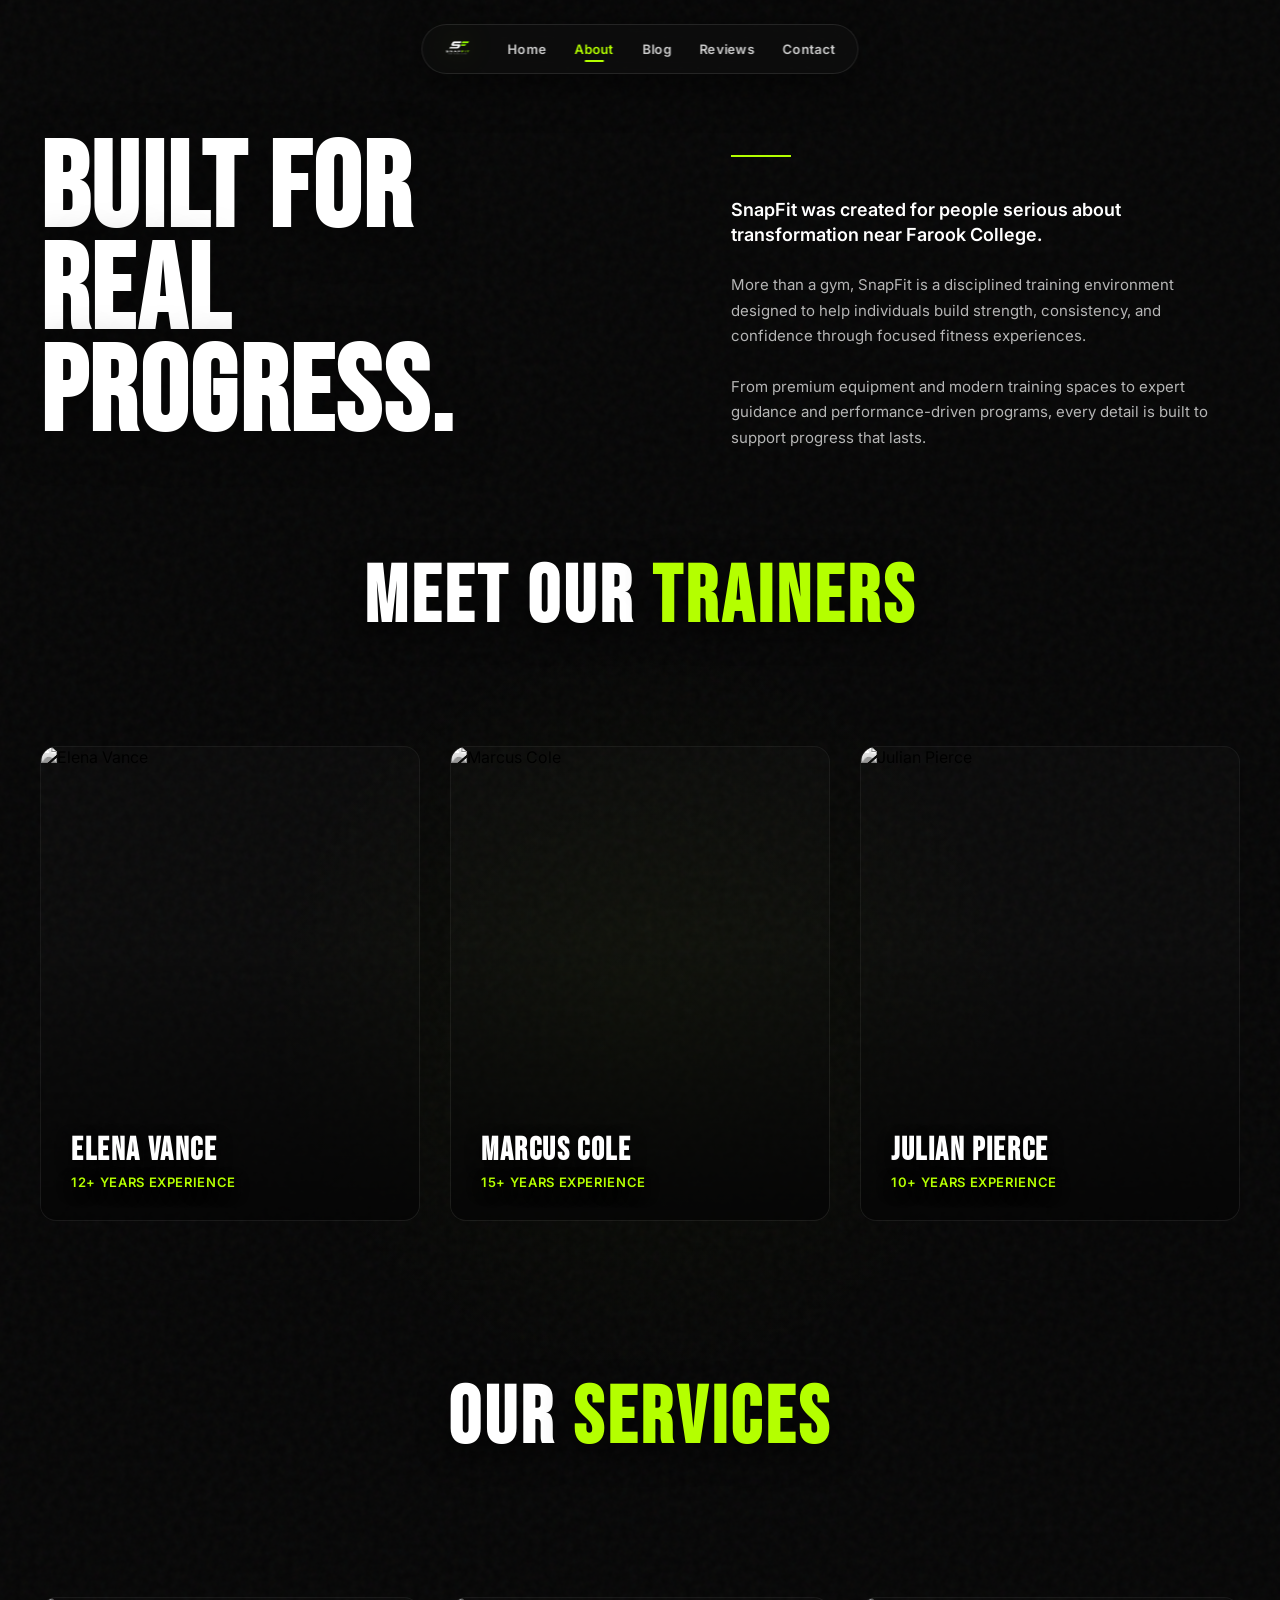
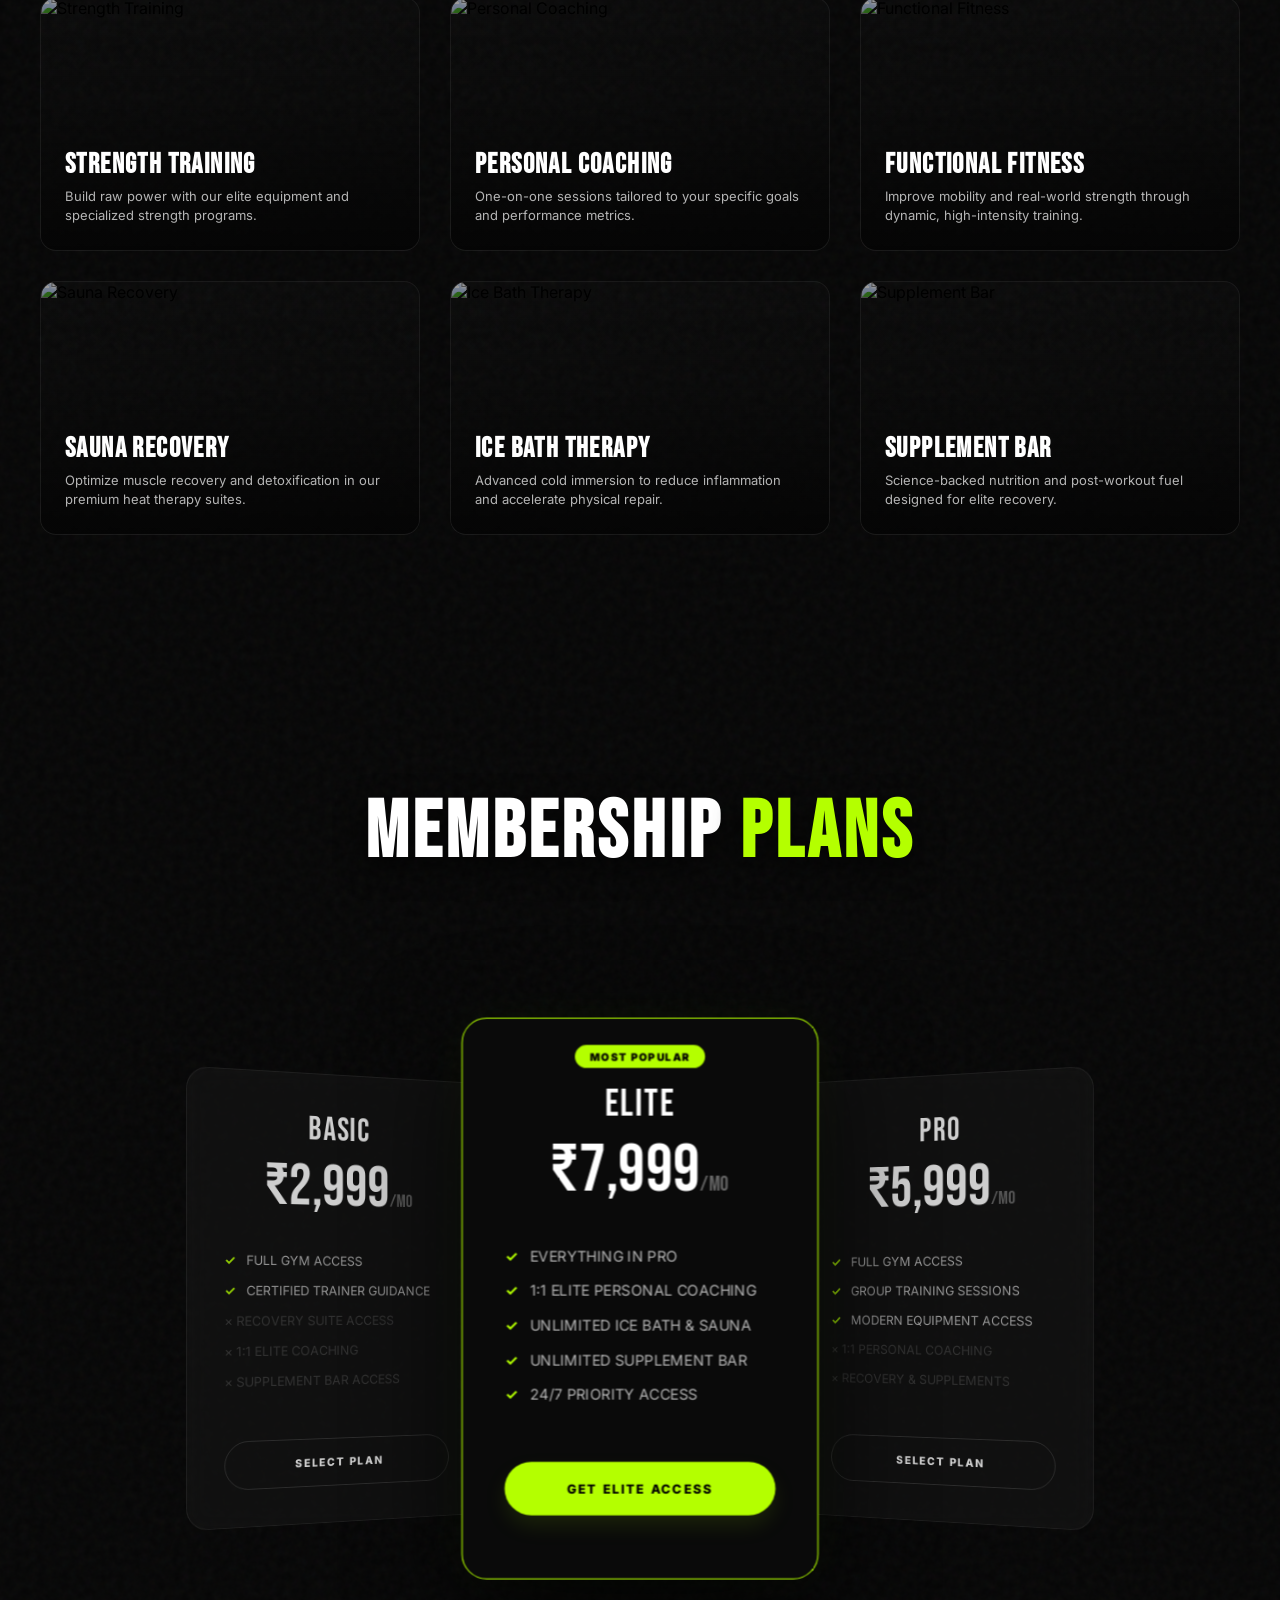
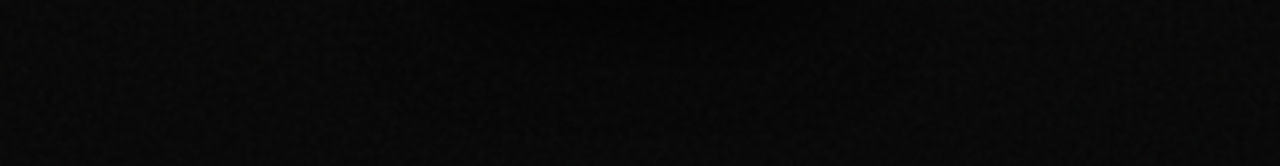
==== about.html @ abc543b1 "Initial SnapFit website" ====
<!DOCTYPE html>
<html lang="en">
<head>
    <meta charset="UTF-8">
    <meta name="viewport" content="width=device-width, initial-scale=1.0">
    <meta name="description" content="Learn why SnapFit is a focused gym near Farook College, with expert trainers, strength programs, recovery facilities, and membership plans.">
    <meta name="keywords" content="best gym near Farook College, gym near Farook College, SnapFit trainers, SnapFit membership">
    <meta name="robots" content="index, follow">
    <link rel="canonical" href="https://snaptier.xyz/about.html">
    <meta property="og:type" content="website">
    <meta property="og:title" content="About SnapFit | Gym Near Farook College">
    <meta property="og:description" content="Explore SnapFit trainers, services, recovery facilities, and memberships near Farook College.">
    <meta property="og:url" content="https://snaptier.xyz/about.html">
    <meta property="og:image" content="https://snaptier.xyz/hero.webp">
    <meta name="twitter:card" content="summary_large_image">
    <title>About SnapFit | Gym Near Farook College</title>
    <link rel="stylesheet" href="index.css?v=9">
    <link rel="preconnect" href="https://fonts.googleapis.com">
    <link rel="preconnect" href="https://fonts.gstatic.com" crossorigin>
    <link rel="preconnect" href="https://unpkg.com" crossorigin>
    <link rel="preconnect" href="https://i.pinimg.com" crossorigin>
    <link href="https://fonts.googleapis.com/css2?family=Bebas+Neue&family=Inter:wght@400;500;600&display=swap" rel="stylesheet">
    
    <!-- Image Optimizations -->
    <link rel="preload" href="snapfitlogo-300.png" as="image">
    <link rel="preload" href="https://i.pinimg.com/1200x/02/7a/ae/027aaee587eab77b2ac9fda1ed5cfe7a.jpg" as="image">
    <script type="application/ld+json">
        {
            "@context": "https://schema.org",
            "@type": "AboutPage",
            "name": "About SnapFit",
            "url": "https://snaptier.xyz/about.html",
            "description": "SnapFit is a premium gym near Farook College with trainers, strength training, recovery services, and membership plans.",
            "isPartOf": {
                "@type": "WebSite",
                "name": "SnapFit",
                "url": "https://snaptier.xyz/"
            }
        }
    </script>
</head>
<body>
    <nav class="navbar">
        <div class="nav-content">
            <div class="logo-container">
                <a href="index.html">
                    <img src="snapfitlogo-300.png" alt="SnapFit gym logo" class="logo" decoding="async" width="150" height="100">
                </a>
            </div>
            <div class="nav-links">
                <a href="index.html?v=10">Home</a>
                <a href="about.html?v=10">About</a>
                <a href="blog.html?v=10">Blog</a>
                <a href="testimonials.html?v=10">Reviews</a>
                <a href="contact.html?v=10">Contact</a>
            </div>
            <!-- Hamburger Menu Trigger -->
            <button class="hamburger" id="hamburgerBtn" aria-label="Toggle Menu" aria-expanded="false" aria-controls="mobileMenu">
                <span></span>
                <span></span>
                <span></span>
            </button>
        </div>
    </nav>
    
    <!-- Mobile Menu Overlay -->
    <div class="mobile-menu" id="mobileMenu">
        <a href="index.html?v=10">Home</a>
        <a href="about.html?v=10">About</a>
        <a href="blog.html?v=10">Blog</a>
        <a href="testimonials.html?v=10">Reviews</a>
        <a href="contact.html?v=10">Contact</a>
    </div>

    <main class="scroll-container">
        <!-- About Section Full Page -->
        <section id="premium-about" class="premium-about-section">
            <div class="noise-overlay"></div>
            
            <div class="premium-about-container">
                <div class="editorial-intro">
                    <div class="editorial-left">
                        <h1 class="premium-heading">BUILT FOR<br>REAL PROGRESS.</h1>
                    </div>
                    <div class="editorial-right">
                        <div class="editorial-line"></div>
                        <div class="editorial-content">
                            <p class="premium-description highlight">
                                SnapFit was created for people serious about transformation near Farook College.
                            </p>
                            <p class="premium-description">
                                More than a gym, SnapFit is a disciplined training environment designed to help individuals build strength, consistency, and confidence through focused fitness experiences.
                            </p>
                            <p class="premium-description">
                                From premium equipment and modern training spaces to expert guidance and performance-driven programs, every detail is built to support progress that lasts.
                            </p>
                        </div>
                    </div>
                </div>

                <div class="trainers-header">
                    <h2 class="trainers-heading">MEET OUR <span class="accent">TRAINERS</span></h2>
                </div>

                <div class="trainers-grid">
                    <div class="trainer-card">
                        <div class="trainer-img-wrapper">
                            <img src="https://i.pinimg.com/1200x/02/7a/ae/027aaee587eab77b2ac9fda1ed5cfe7a.jpg" alt="Elena Vance" class="trainer-img" fetchpriority="high" decoding="async" width="800" height="1000">
                            <div class="trainer-overlay"></div>
                        </div>
                        <div class="trainer-info">
                            <h3 class="trainer-name">ELENA VANCE</h3>
                            <p class="trainer-exp">12+ YEARS EXPERIENCE</p>
                        </div>
                    </div>
                    <div class="trainer-card">
                        <div class="trainer-img-wrapper">
                            <img src="https://i.pinimg.com/1200x/88/d1/1a/88d11a3428462b2e143d8c4a28af7a60.jpg" alt="Marcus Cole" class="trainer-img" loading="lazy" decoding="async" width="800" height="1000">
                            <div class="trainer-overlay"></div>
                        </div>
                        <div class="trainer-info">
                            <h3 class="trainer-name">MARCUS COLE</h3>
                            <p class="trainer-exp">15+ YEARS EXPERIENCE</p>
                        </div>
                    </div>
                    <div class="trainer-card">
                        <div class="trainer-img-wrapper">
                            <img src="https://i.pinimg.com/1200x/85/22/b3/8522b339f4f97982a48626cf0e03ef43.jpg" alt="Julian Pierce" class="trainer-img" loading="lazy" decoding="async" width="800" height="1000">
                            <div class="trainer-overlay"></div>
                        </div>
                        <div class="trainer-info">
                            <h3 class="trainer-name">JULIAN PIERCE</h3>
                            <p class="trainer-exp">10+ YEARS EXPERIENCE</p>
                        </div>
                    </div>
                </div>

                <!-- Elite Services Section -->
                <div class="trainers-header section-spaced">
                    <h2 class="trainers-heading">OUR <span class="accent">SERVICES</span></h2>
                </div>

                <div class="services-grid">
                    <div class="service-card">
                        <div class="service-img-wrapper">
                            <img src="https://i.pinimg.com/1200x/e6/41/52/e64152d5596bac238377ea35fee93ec8.jpg" alt="Strength Training" class="service-img" loading="lazy" decoding="async" width="1200" height="800">
                            <div class="service-overlay"></div>
                        </div>
                        <div class="service-info">
                            <h3 class="service-title">STRENGTH TRAINING</h3>
                            <p class="service-desc">Build raw power with our elite equipment and specialized strength programs.</p>
                        </div>
                    </div>
                    <div class="service-card">
                        <div class="service-img-wrapper">
                            <img src="https://i.pinimg.com/736x/f6/7a/9a/f67a9a71bb2e94554935b539a27bfc49.jpg" alt="Personal Coaching" class="service-img" loading="lazy" decoding="async" width="700" height="460">
                            <div class="service-overlay"></div>
                        </div>
                        <div class="service-info">
                            <h3 class="service-title">PERSONAL COACHING</h3>
                            <p class="service-desc">One-on-one sessions tailored to your specific goals and performance metrics.</p>
                        </div>
                    </div>
                    <div class="service-card">
                        <div class="service-img-wrapper">
                            <img src="https://i.pinimg.com/736x/8e/3c/61/8e3c61fe5d834ca77ada64cd8228aa9c.jpg" alt="Functional Fitness" class="service-img" loading="lazy" decoding="async" width="700" height="460">
                            <div class="service-overlay"></div>
                        </div>
                        <div class="service-info">
                            <h3 class="service-title">FUNCTIONAL FITNESS</h3>
                            <p class="service-desc">Improve mobility and real-world strength through dynamic, high-intensity training.</p>
                        </div>
                    </div>
                    <div class="service-card">
                        <div class="service-img-wrapper">
                            <img src="https://i.pinimg.com/1200x/ea/7c/35/ea7c359a5dee42da367e70b35e0179e1.jpg" alt="Sauna Recovery" class="service-img" loading="lazy" decoding="async" width="1200" height="800">
                            <div class="service-overlay"></div>
                        </div>
                        <div class="service-info">
                            <h3 class="service-title">SAUNA RECOVERY</h3>
                            <p class="service-desc">Optimize muscle recovery and detoxification in our premium heat therapy suites.</p>
                        </div>
                    </div>
                    <div class="service-card">
                        <div class="service-img-wrapper">
                            <img src="https://i.pinimg.com/736x/d1/cc/3a/d1cc3a9418a1d189ca177b506261bbc9.jpg" alt="Ice Bath Therapy" class="service-img" loading="lazy" decoding="async" width="700" height="460">
                            <div class="service-overlay"></div>
                        </div>
                        <div class="service-info">
                            <h3 class="service-title">ICE BATH THERAPY</h3>
                            <p class="service-desc">Advanced cold immersion to reduce inflammation and accelerate physical repair.</p>
                        </div>
                    </div>
                    <div class="service-card">
                        <div class="service-img-wrapper">
                            <img src="https://i.pinimg.com/736x/27/1d/d9/271dd94372d6d9481bd7e162332920aa.jpg" alt="Supplement Bar" class="service-img" loading="lazy" decoding="async" width="700" height="460">
                            <div class="service-overlay"></div>
                        </div>
                        <div class="service-info">
                            <h3 class="service-title">SUPPLEMENT BAR</h3>
                            <p class="service-desc">Science-backed nutrition and post-workout fuel designed for elite recovery.</p>
                        </div>
                    </div>
                </div>

                <!-- Membership Pricing Section -->
                <div class="trainers-header section-spaced">
                    <h2 class="trainers-heading">MEMBERSHIP <span class="accent">PLANS</span></h2>
                </div>

                <div class="pricing-container">
                    <!-- Basic Plan -->
                    <div class="pricing-card basic">
                        <div class="plan-name">BASIC</div>
                        <div class="plan-price">₹2,999<span>/mo</span></div>
                        <ul class="plan-features">
                            <li><span class="check">✓</span> FULL GYM ACCESS</li>
                            <li><span class="check">✓</span> CERTIFIED TRAINER GUIDANCE</li>
                            <li class="disabled">× RECOVERY SUITE ACCESS</li>
                            <li class="disabled">× 1:1 ELITE COACHING</li>
                            <li class="disabled">× SUPPLEMENT BAR ACCESS</li>
                        </ul>
                        <a href="contact.html" class="plan-button">SELECT PLAN</a>
                    </div>

                    <!-- Elite Plan (Featured) -->
                    <div class="pricing-card elite featured">
                        <div class="plan-tag">MOST POPULAR</div>
                        <div class="plan-name">ELITE</div>
                        <div class="plan-price">₹7,999<span>/mo</span></div>
                        <ul class="plan-features">
                            <li><span class="check">✓</span> EVERYTHING IN PRO</li>
                            <li><span class="check">✓</span> 1:1 ELITE PERSONAL COACHING</li>
                            <li><span class="check">✓</span> UNLIMITED ICE BATH & SAUNA</li>
                            <li><span class="check">✓</span> UNLIMITED SUPPLEMENT BAR</li>
                            <li><span class="check">✓</span> 24/7 PRIORITY ACCESS</li>
                        </ul>
                        <a href="contact.html" class="plan-button accent-btn">GET ELITE ACCESS</a>
                    </div>

                    <!-- Pro Plan -->
                    <div class="pricing-card pro">
                        <div class="plan-name">PRO</div>
                        <div class="plan-price">₹5,999<span>/mo</span></div>
                        <ul class="plan-features">
                            <li><span class="check">✓</span> FULL GYM ACCESS</li>
                            <li><span class="check">✓</span> GROUP TRAINING SESSIONS</li>
                            <li><span class="check">✓</span> MODERN EQUIPMENT ACCESS</li>
                            <li class="disabled">× 1:1 PERSONAL COACHING</li>
                            <li class="disabled">× RECOVERY & SUPPLEMENTS</li>
                        </ul>
                        <a href="contact.html" class="plan-button">SELECT PLAN</a>
                    </div>
                </div>
            </div>
        </section>
    </main>

    <script src="https://unpkg.com/@studio-freight/lenis@1.0.33/dist/lenis.min.js" defer></script>
    <script src="site.js?v=10" defer></script>
</body>
</html>
---- index.css ----
* {
    margin: 0;
    padding: 0;
    box-sizing: border-box;
}

:root {
    --accent-color: #B4FF00; /* Lime green from logo */
    --nav-bg: rgba(15, 15, 15, 0.7);
    --glass-border: rgba(255, 255, 255, 0.1);
}

body, html {
    width: 100%;
    height: 100%;
    font-family: 'Inter', sans-serif;
    background-color: #000;
}

/* Smooth Container */
.scroll-container {
    width: 100%;
}

.section {
    height: 100vh;
    width: 100%;
    position: relative;
    overflow: hidden;
    display: flex;
    justify-content: center;
    align-items: center;
}

/* Custom Scrollbar (Globally on HTML) */
html::-webkit-scrollbar {
    width: 6px;
}

html::-webkit-scrollbar-track {
    background: rgba(0, 0, 0, 0.5);
}

html::-webkit-scrollbar-thumb {
    background: var(--accent-color);
    border-radius: 100px;
}

html::-webkit-scrollbar-thumb:hover {
    background: #fff;
}

/* Navbar - Dynamic Island */
.navbar {
    position: fixed;
    top: 24px;
    left: 50%;
    transform: translateX(-50%);
    z-index: 1000;
    width: auto;
    max-width: calc(100vw - 24px);
}

.nav-content {
    background: var(--nav-bg);
    backdrop-filter: blur(20px) saturate(180%);
    -webkit-backdrop-filter: blur(20px) saturate(180%);
    border: 1px solid var(--glass-border);
    border-radius: 100px;
    padding: 5px 10px 5px 8px;
    display: flex;
    align-items: center;
    box-shadow: 0 10px 40px rgba(0, 0, 0, 0.5);
    min-height: 48px;
    width: auto;
    max-width: calc(100vw - 24px);
    justify-content: center;
    gap: 8px;
    overflow: visible;
}

/* Hamburger Styles */
.hamburger {
    display: none;
    flex-direction: column;
    justify-content: center;
    gap: 4px;
    background: none;
    border: none;
    cursor: pointer;
    width: 40px;
    height: 40px;
    padding: 10px;
    z-index: 1002;
    margin-right: 4px;
}

.hamburger span {
    display: block;
    width: 20px;
    height: 2px;
    background: #fff;
    border-radius: 2px;
    transition: all 0.3s cubic-bezier(0.4, 0, 0.2, 1);
}

.hamburger.active span:nth-child(1) { transform: translateY(6px) rotate(45deg); }
.hamburger.active span:nth-child(2) { opacity: 0; }
.hamburger.active span:nth-child(3) { transform: translateY(-6px) rotate(-45deg); }

/* Mobile Menu Overlay */
.mobile-menu {
    position: fixed;
    top: 0;
    right: -100%;
    width: 100%;
    height: 100vh;
    background: rgba(0, 0, 0, 0.98);
    backdrop-filter: blur(30px);
    -webkit-backdrop-filter: blur(30px);
    display: flex;
    flex-direction: column;
    align-items: center;
    justify-content: center;
    gap: 30px;
    transition: all 0.6s cubic-bezier(0.77, 0, 0.175, 1);
    z-index: 1001;
}

.mobile-menu.active {
    right: 0;
}

.mobile-menu a {
    font-family: 'Bebas Neue', sans-serif;
    font-size: 42px;
    color: #fff;
    text-decoration: none;
    letter-spacing: 0.1em;
    opacity: 0;
    transform: translateY(20px);
    transition: all 0.4s ease;
}

.mobile-menu.active a {
    opacity: 1;
    transform: translateY(0);
}

.mobile-menu a:nth-child(1) { transition-delay: 0.1s; }
.mobile-menu a:nth-child(2) { transition-delay: 0.2s; }
.mobile-menu a:nth-child(3) { transition-delay: 0.3s; }
.mobile-menu a:nth-child(4) { transition-delay: 0.4s; }
.mobile-menu a:nth-child(5) { transition-delay: 0.5s; }

.mobile-menu a.active {
    color: var(--accent-color);
}

.logo-container {
    flex: 0 0 auto;
    display: flex;
    align-items: center;
    height: 38px;
}

.logo {
    height: 38px;
    width: auto;
    display: block;
    position: static;
    transform: none;
    filter: drop-shadow(0 0 15px rgba(180, 255, 0, 0.3));
}

.nav-links {
    display: flex;
    align-items: center;
    justify-content: center;
    gap: 4px;
    flex: 0 0 auto;
    overflow: visible;
}

.nav-links a {
    color: #fff;
    text-decoration: none;
    font-size: 13px;
    font-weight: 600;
    letter-spacing: 0.3px;
    padding: 9px 12px;
    border-radius: 50px;
    transition: all 0.3s cubic-bezier(0.4, 0, 0.2, 1);
    opacity: 0.8;
    position: relative;
    white-space: nowrap;
    display: inline-flex;
    align-items: center;
    min-width: max-content;
}

.nav-links a::after {
    content: '';
    position: absolute;
    bottom: 4px;
    left: 16px;
    right: 16px;
    height: 2px;
    background: var(--accent-color);
    transition: transform 0.3s cubic-bezier(0.4, 0, 0.2, 1);
    transform: scaleX(0);
    transform-origin: center;
    border-radius: 2px;
}

.nav-links a:hover,
.nav-links a.active {
    opacity: 1;
    color: var(--accent-color);
}

.nav-links a.active::after {
    transform: scaleX(0.6);
}

.nav-links a:hover {
    transform: translateY(-1px);
}

/* Center Titles */
.center-content {
    position: relative;
    z-index: 10;
    text-align: center;
    pointer-events: none;
    width: 100%;
}

.center-title {
    font-family: 'Bebas Neue', sans-serif;
    font-size: clamp(80px, 12vw, 220px);
    color: #fff;
    letter-spacing: 0.1em;
    line-height: 0.8;
    margin: 0;
    text-shadow: 0 0 40px rgba(0, 0, 0, 0.5), 
                 0 0 80px rgba(180, 255, 0, 0.2);
    opacity: 0.95;
}

.center-subtitle {
    font-family: 'Inter', sans-serif;
    font-weight: 500;
    font-size: clamp(14px, 1.2vw, 20px);
    color: #fff;
    letter-spacing: 0.1em;
    margin-top: 10px;
    opacity: 0.7;
    text-shadow: 0 2px 10px rgba(0, 0, 0, 0.5);
}



/* Background Images and Overlays */
.image-wrapper {
    position: absolute;
    top: 0;
    left: 0;
    width: 100%;
    height: 100%;
    z-index: 1;
}

.bg-img {
    width: 100%;
    height: 100%;
    object-fit: cover;
    display: block;
}

.overlay {
    position: absolute;
    top: 0;
    left: 0;
    width: 100%;
    height: 100%;
    background: rgba(0,0,0,0.45);
}

.overlay.darker {
    background: rgba(0,0,0,0.6);
}

/* About Section Layout */
.about-container {
    max-width: 1300px;
    width: 95%;
    display: flex;
    align-items: center;
    gap: 120px;
    z-index: 10;
    position: relative;
}

.about-left {
    flex: 1;
    display: flex;
    justify-content: flex-start;
}

.img-reveal {
    position: relative;
    border-radius: 24px;
    overflow: hidden;
    box-shadow: 0 40px 120px rgba(0, 0, 0, 0.9);
    border: 1px solid rgba(255, 255, 255, 0.15);
    padding: 6px;
    background: rgba(255, 255, 255, 0.03);
    backdrop-filter: blur(10px);
    -webkit-backdrop-filter: blur(10px);
    transform: translateX(-40px);
}

.about-img {
    width: 100%;
    max-width: 400px;
    height: auto;
    display: block;
    border-radius: 12px;
    transition: transform 0.8s cubic-bezier(0.2, 0, 0.2, 1);
}

.img-reveal:hover .about-img {
    transform: scale(1.05);
}

.about-right {
    flex: 1.2;
}

.about-title {
    font-family: 'Bebas Neue', sans-serif;
    font-size: clamp(48px, 6vw, 90px);
    color: #fff;
    line-height: 1;
    margin-bottom: 24px;
    letter-spacing: 0.02em;
}

.about-title .accent {
    color: var(--accent-color);
}

.about-description {
    font-size: clamp(16px, 1.2vw, 18px);
    line-height: 1.6;
    color: rgba(255, 255, 255, 0.7);
    margin-bottom: 40px;
    max-width: 500px;
}

/* CTA Button - Refined Pill */
.cta-wrapper {
    margin-top: 20px;
}

.cta-button {
    display: inline-flex;
    align-items: center;
    gap: 12px;
    background: linear-gradient(135deg, var(--accent-color) 0%, #9FD900 100%);
    color: #000;
    text-decoration: none;
    padding: 16px 34px;
    border-radius: 50px; /* Back to pill shape */
    font-weight: 700;
    font-size: 13px;
    letter-spacing: 0.15em;
    text-transform: uppercase;
    border: none;
    transition: all 0.4s cubic-bezier(0.2, 0, 0.2, 1);
    box-shadow: 0 10px 30px rgba(180, 255, 0, 0.15);
}

.cta-button:hover {
    background: #fff;
    color: #000;
    transform: translateY(-3px) scale(1.02);
    box-shadow: 0 20px 50px rgba(255, 255, 255, 0.2);
}

.btn-arrow {
    font-size: 18px;
    transition: transform 0.4s ease;
}

.cta-button:hover .btn-arrow {
    transform: translateX(5px);
}

/* Section Transitions */
#home::after {
    content: '';
    position: absolute;
    bottom: 0;
    left: 0;
    width: 100%;
    height: 20vh;
    background: linear-gradient(to top, #000, transparent);
    z-index: 5;
    pointer-events: none;
}

#about::before {
    content: '';
    position: absolute;
    top: 0;
    left: 0;
    width: 100%;
    height: 20vh;
    background: linear-gradient(to bottom, #000, transparent);
    z-index: 5;
    pointer-events: none;
}

/* Glassmorphism Divider Effect */
.section-divider {
    position: absolute;
    bottom: -1px;
    left: 0;
    width: 100%;
    height: 10px;
    background: rgba(180, 255, 0, 0.02);
    backdrop-filter: blur(10px);
    -webkit-backdrop-filter: blur(10px);
    z-index: 6;
    border-top: 1px solid rgba(255, 255, 255, 0.05);
    pointer-events: none;
}

/* Premium About Page Styles */
.premium-about-section {
    position: relative;
    width: 100%;
    min-height: 100vh;
    background-color: #050505;
    display: flex;
    justify-content: center;
    align-items: center;
    padding: 140px 20px 80px 20px;
    overflow: hidden;
}

.noise-overlay {
    position: absolute;
    top: 0; left: 0; width: 100%; height: 100%;
    background-image: url("data:image/svg+xml,%3Csvg viewBox='0 0 200 200' xmlns='http://www.w3.org/2000/svg'%3E%3Cfilter id='noiseFilter'%3E%3CfeTurbulence type='fractalNoise' baseFrequency='0.8' numOctaves='3' stitchTiles='stitch'/%3E%3C/filter%3E%3Crect width='100%25' height='100%25' filter='url(%23noiseFilter)' opacity='0.04'/%3E%3C/svg%3E");
    pointer-events: none;
    z-index: 1;
}

.premium-about-section::before {
    content: '';
    position: absolute;
    top: 30%;
    left: 50%;
    transform: translate(-50%, -50%);
    width: 60vw;
    height: 60vw;
    background: radial-gradient(circle, rgba(180, 255, 0, 0.03) 0%, rgba(5, 5, 5, 0) 70%);
    z-index: 2;
    pointer-events: none;
}

.premium-about-container {
    position: relative;
    z-index: 10;
    max-width: 1200px;
    width: 100%;
    display: flex;
    flex-direction: column;
    gap: 50px;
}

.editorial-intro {
    display: grid;
    grid-template-columns: 1.2fr 1fr;
    gap: 80px;
    align-items: start;
    width: 100%;
    margin-bottom: 20px;
    animation: fadeUpReveal 1.2s cubic-bezier(0.2, 0, 0.2, 1) forwards;
}

.editorial-left {
    text-align: left;
}

.editorial-right {
    position: relative;
    padding-top: 15px;
}

.editorial-line {
    width: 60px;
    height: 2px;
    background: var(--accent-color);
    margin-bottom: 40px;
}

.editorial-content {
    display: flex;
    flex-direction: column;
    gap: 25px;
}

@keyframes fadeUpReveal {
    0% {
        opacity: 0;
        transform: translateY(40px);
        filter: blur(10px);
    }
    100% {
        opacity: 1;
        transform: translateY(0);
        filter: blur(0);
    }
}

.premium-heading {
    font-family: 'Bebas Neue', sans-serif;
    font-size: clamp(60px, 10vw, 120px);
    color: #fff;
    line-height: 0.85;
    letter-spacing: 0.02em;
    margin: 0;
    text-align: left;
    text-shadow: 0 10px 40px rgba(0, 0, 0, 0.5);
}

.premium-description {
    font-family: 'Inter', sans-serif;
    color: #B5B5B5;
    font-size: clamp(15px, 1.1vw, 18px);
    line-height: 1.7;
    margin: 0;
    font-weight: 400;
}

.premium-description.highlight {
    color: #fff;
    font-size: clamp(18px, 1.4vw, 22px);
    font-weight: 600;
    line-height: 1.4;
}

.trainers-header {
    width: 100%;
    display: flex;
    justify-content: center;
    margin-top: 30px;
    animation: fadeUpReveal 1.2s cubic-bezier(0.2, 0, 0.2, 1) 0.4s forwards;
    opacity: 0;
}

.section-spaced {
    margin-top: 100px;
}

.trainers-heading {
    font-family: 'Bebas Neue', sans-serif;
    font-size: clamp(40px, 6vw, 80px);
    color: #fff;
    letter-spacing: 0.05em;
    margin: 0;
    text-shadow: 0 10px 30px rgba(0, 0, 0, 0.8);
    position: relative;
}

.trainers-heading .accent {
    color: var(--accent-color);
}

.services-grid {
    display: grid;
    grid-template-columns: repeat(3, 1fr);
    gap: 30px;
    width: 100%;
    margin-top: 40px;
    margin-bottom: 100px;
}

.service-card {
    position: relative;
    border-radius: 16px;
    overflow: hidden;
    background: rgba(255, 255, 255, 0.02);
    border: 1px solid rgba(255, 255, 255, 0.05);
    transition: all 0.5s cubic-bezier(0.2, 0, 0.2, 1);
}

.service-card:hover {
    transform: translateY(-5px);
    border-color: rgba(180, 255, 0, 0.08);
    box-shadow: 0 20px 40px rgba(0,0,0,0.4), 0 0 20px rgba(180, 255, 0, 0.02);
}

.service-img-wrapper {
    position: relative;
    width: 100%;
    aspect-ratio: 3 / 2;
    overflow: hidden;
}

.service-img {
    width: 100%;
    height: 100%;
    object-fit: cover;
    filter: brightness(0.6) contrast(1.1);
    transition: transform 0.8s cubic-bezier(0.2, 0, 0.2, 1), filter 0.8s ease;
}

.service-card:hover .service-img {
    transform: scale(1.1);
    filter: brightness(0.8) contrast(1.1);
}

.service-overlay {
    position: absolute;
    bottom: 0;
    left: 0;
    width: 100%;
    height: 100%;
    background: linear-gradient(to top, rgba(5,5,5,0.95) 0%, rgba(5,5,5,0.2) 60%, transparent 100%);
    z-index: 2;
}

.service-info {
    position: absolute;
    bottom: 0;
    left: 0;
    width: 100%;
    padding: 24px;
    z-index: 3;
}

.service-title {
    font-family: 'Bebas Neue', sans-serif;
    font-size: 28px;
    color: #fff;
    letter-spacing: 0.05em;
    margin-bottom: 8px;
    line-height: 1;
}

.service-desc {
    font-family: 'Inter', sans-serif;
    font-size: 13px;
    color: #B5B5B5;
    line-height: 1.5;
    margin: 0;
}

.pricing-container {
    display: flex;
    justify-content: center;
    align-items: center;
    gap: 0;
    padding: 60px 0 120px;
    width: 100%;
}

.pricing-card {
    background: rgba(255, 255, 255, 0.03);
    border: 1px solid rgba(255, 255, 255, 0.08);
    border-radius: 24px;
    padding: 40px;
    width: 340px;
    display: flex;
    flex-direction: column;
    align-items: center;
    position: relative;
    transition: all 0.6s cubic-bezier(0.2, 0, 0.2, 1);
    z-index: 1;
    backdrop-filter: blur(10px);
}

.pricing-card.basic {
    transform: perspective(1000px) rotateY(15deg) scale(0.9);
    margin-right: -40px;
    opacity: 0.8;
}

.pricing-card.pro {
    transform: perspective(1000px) rotateY(-15deg) scale(0.9);
    margin-left: -40px;
    opacity: 0.8;
}

.pricing-card.featured {
    background: #0A0A0A;
    border-color: var(--accent-color);
    transform: scale(1.05);
    z-index: 10;
    box-shadow: 0 30px 100px rgba(0, 0, 0, 0.8), 
                0 0 50px rgba(180, 255, 0, 0.05);
    padding: 60px 40px;
    opacity: 1;
}

.plan-tag {
    position: absolute;
    top: 25px;
    background: var(--accent-color);
    color: #000;
    font-size: 10px;
    font-weight: 900;
    padding: 5px 14px;
    border-radius: 100px;
    letter-spacing: 0.1em;
    text-transform: uppercase;
}

.plan-name {
    font-family: 'Bebas Neue', sans-serif;
    font-size: 36px;
    color: #fff;
    letter-spacing: 0.05em;
    margin-bottom: 10px;
}

.plan-price {
    font-family: 'Bebas Neue', sans-serif;
    font-size: 64px;
    color: #fff;
    margin-bottom: 40px;
    line-height: 1;
}

.plan-price span {
    font-size: 20px;
    color: #666;
    letter-spacing: 0;
}

.plan-features {
    list-style: none;
    padding: 0;
    margin: 0 0 40px 0;
    width: 100%;
}

.plan-features li {
    font-family: 'Inter', sans-serif;
    font-size: 14px;
    color: #B5B5B5;
    margin-bottom: 16px;
    display: flex;
    align-items: center;
    gap: 12px;
}

.plan-features li .check {
    color: var(--accent-color);
    font-weight: bold;
}

.plan-features li.disabled {
    opacity: 0.25;
}

.plan-button {
    width: 100%;
    padding: 18px;
    border-radius: 100px;
    border: 1px solid rgba(255, 255, 255, 0.15);
    color: #fff;
    text-decoration: none;
    font-size: 12px;
    font-weight: 800;
    letter-spacing: 0.15em;
    text-align: center;
    transition: all 0.3s ease;
    text-transform: uppercase;
}

.plan-button.accent-btn {
    background: var(--accent-color);
    color: #000;
    border: none;
    box-shadow: 0 10px 20px rgba(180, 255, 0, 0.1);
}

.plan-button:hover {
    background: #fff;
    color: #000;
    transform: translateY(-2px);
}

.trainers-header {
    text-align: center;
    margin-bottom: 40px;
    width: 100%;
}

.trainers-heading {
    font-family: 'Bebas Neue', sans-serif;
    font-size: clamp(40px, 8vw, 80px);
    color: #fff;
    letter-spacing: 0.05em;
    margin: 0;
}

.trust-badge {
    display: flex;
    flex-direction: column;
    align-items: center;
    justify-content: center;
    gap: 8px;
    margin-top: -10px;
    opacity: 0.9;
}

.stars {
    color: #FFD700;
    font-size: 18px;
    display: flex;
    gap: 2px;
    text-shadow: 0 0 10px rgba(255, 215, 0, 0.3);
}

.trust-text {
    font-family: 'Inter', sans-serif;
    font-size: 12px;
    font-weight: 700;
    letter-spacing: 0.1em;
    color: #fff;
    opacity: 0.8;
}

.trainers-grid {
    display: grid;
    grid-template-columns: repeat(3, 1fr);
    gap: 30px;
    width: 100%;
    margin-top: 10px;
}

.trainer-card {
    position: relative;
    border-radius: 16px;
    overflow: hidden;
    background: rgba(255, 255, 255, 0.02);
    border: 1px solid rgba(255, 255, 255, 0.05);
    transition: transform 0.5s cubic-bezier(0.2, 0, 0.2, 1);
    animation: fadeUpReveal 1.2s cubic-bezier(0.2, 0, 0.2, 1) forwards;
    opacity: 0;
}

.trainer-card:nth-child(1) { animation-delay: 0.2s; }
.trainer-card:nth-child(2) { animation-delay: 0.4s; }
.trainer-card:nth-child(3) { animation-delay: 0.6s; }

.trainer-card:hover {
    transform: translateY(-5px);
    border-color: rgba(255, 255, 255, 0.1);
}

.trainer-img-wrapper {
    position: relative;
    width: 100%;
    aspect-ratio: 4 / 5;
    overflow: hidden;
}

.trainer-img {
    width: 100%;
    height: 100%;
    object-fit: cover;
    transition: transform 0.8s cubic-bezier(0.2, 0, 0.2, 1), filter 0.8s ease;
    filter: grayscale(100%) contrast(1.1);
}

.trainer-card:hover .trainer-img {
    transform: scale(1.05);
    filter: grayscale(30%) contrast(1.1);
}

.trainer-overlay {
    position: absolute;
    bottom: 0;
    left: 0;
    width: 100%;
    height: 60%;
    background: linear-gradient(to top, rgba(5,5,5,0.9) 0%, transparent 100%);
    z-index: 2;
}

.trainer-info {
    position: absolute;
    bottom: 0;
    left: 0;
    width: 100%;
    padding: 30px;
    z-index: 3;
    display: flex;
    flex-direction: column;
    gap: 4px;
}

.trainer-name {
    font-family: 'Bebas Neue', sans-serif;
    font-size: 32px;
    color: #fff;
    letter-spacing: 0.05em;
    margin: 0;
    text-shadow: 0 5px 15px rgba(0,0,0,0.8);
}

.trainer-exp {
    font-family: 'Inter', sans-serif;
    font-size: 13px;
    color: var(--accent-color);
    font-weight: 600;
    letter-spacing: 0.05em;
    margin: 0;
    text-shadow: 0 5px 15px rgba(0,0,0,0.8);
}

.carousel-outer-wrapper {
    position: relative;
    width: 100vw;
    left: 50%;
    transform: translateX(-50%);
    margin-top: 40px;
    display: flex;
    align-items: center;
    justify-content: center;
    overflow: visible;
}

.reviews-carousel {
    overflow: hidden;
    width: 100%;
    cursor: grab;
    mask-image: linear-gradient(to right, transparent, black 15%, black 85%, transparent);
    -webkit-mask-image: linear-gradient(to right, transparent, black 15%, black 85%, transparent);
}

.reviews-track {
    display: flex;
    gap: 30px;
    padding: 40px 0;
    width: max-content;
    will-change: transform;
}

.review-card {
    background: rgba(255, 255, 255, 0.03);
    border: 1px solid rgba(255, 255, 255, 0.08);
    border-radius: 24px;
    padding: 40px;
    width: 350px;
    flex-shrink: 0;
    transition: all 0.5s cubic-bezier(0.2, 0, 0.2, 1);
    backdrop-filter: blur(12px);
    display: flex;
    flex-direction: column;
    justify-content: space-between;
}

.review-card:hover {
    background: rgba(255, 255, 255, 0.07);
    border-color: var(--accent-color);
    transform: translateY(-10px) scale(1.02);
    box-shadow: 0 20px 40px rgba(0, 0, 0, 0.4);
}

.review-stars {
    color: var(--accent-color);
    font-size: 14px;
    margin-bottom: 20px;
    letter-spacing: 2px;
}

.review-text {
    font-family: 'Inter', sans-serif;
    font-size: 15px;
    color: #fff;
    line-height: 1.7;
    margin-bottom: 30px;
    font-style: italic;
    opacity: 0.85;
}

.review-author {
    font-family: 'Bebas Neue', sans-serif;
    font-size: 20px;
    color: var(--accent-color);
    letter-spacing: 0.05em;
    margin-top: auto;
}

.carousel-btn {
    background: rgba(255, 255, 255, 0.05);
    border: 1px solid rgba(255, 255, 255, 0.1);
    color: #fff;
    width: 60px;
    height: 60px;
    border-radius: 50%;
    display: flex;
    align-items: center;
    justify-content: center;
    cursor: pointer;
    position: absolute;
    z-index: 100;
    transition: all 0.3s cubic-bezier(0.4, 0, 0.2, 1);
    backdrop-filter: blur(10px);
}

.carousel-btn:hover {
    background: var(--accent-color);
    color: #000;
    border-color: var(--accent-color);
    transform: scale(1.1);
}

.carousel-btn.prev { left: 40px; }
.carousel-btn.next { right: 40px; }

.legacy-section {
    margin-top: 120px;
    padding: 100px 40px;
    text-align: center;
    max-width: 1000px;
    margin-left: auto;
    margin-right: auto;
    background: rgba(255, 255, 255, 0.02);
    border-radius: 40px;
    border: 1px solid rgba(255, 255, 255, 0.05);
    backdrop-filter: blur(20px);
}

.stats-grid {
    display: grid;
    grid-template-columns: repeat(3, 1fr);
    gap: 40px;
    margin-bottom: 80px;
}

.stat-number {
    font-family: 'Bebas Neue', sans-serif;
    font-size: clamp(60px, 8vw, 100px);
    color: var(--accent-color);
    line-height: 1;
    margin-bottom: 10px;
}

.stat-label {
    font-family: 'Inter', sans-serif;
    font-size: 13px;
    font-weight: 700;
    letter-spacing: 0.15em;
    color: #fff;
    opacity: 0.5;
}

.legacy-text {
    font-family: 'Inter', sans-serif;
    font-size: clamp(16px, 2vw, 18px);
    line-height: 1.8;
    color: #fff;
    opacity: 0.8;
    max-width: 800px;
    margin: 0 auto;
}

.legacy-highlight {
    margin-top: 20px;
    font-weight: 700;
    color: var(--accent-color);
}

.legacy-cta {
    margin-top: 60px;
}

.cta-button-large {
    display: inline-block;
    padding: 14px 40px;
    background: var(--accent-color);
    color: #000;
    font-family: 'Bebas Neue', sans-serif;
    font-size: 18px;
    text-decoration: none;
    border-radius: 100px;
    transition: all 0.4s cubic-bezier(0.175, 0.885, 0.32, 1.275);
    letter-spacing: 0.05em;
    box-shadow: 0 10px 25px rgba(186, 255, 41, 0.2);
}

.cta-button-large:hover {
    transform: translateY(-8px) scale(1.05);
    box-shadow: 0 20px 50px rgba(186, 255, 41, 0.5);
    background: #fff;
    color: #000;
}

/* Mobile Responsiveness for Legacy */
@media (max-width: 640px) {
    .stats-grid {
        grid-template-columns: 1fr;
        gap: 60px;
    }
}

.contact-grid {
    display: grid;
    grid-template-columns: 1fr 1.5fr;
    gap: 80px;
    margin-top: 80px;
    padding-bottom: 100px;
}

.contact-info {
    display: flex;
    flex-direction: column;
    gap: 45px;
}

.info-item {
    display: flex;
    align-items: flex-start;
    gap: 24px;
}

.info-item svg {
    color: var(--accent-color);
    width: 28px;
    height: 28px;
    margin-top: 4px;
}

.info-item h3 {
    font-family: 'Bebas Neue', sans-serif;
    font-size: 14px;
    letter-spacing: 0.15em;
    color: var(--accent-color);
    margin-bottom: 8px;
}

.info-item a {
    color: #fff;
    text-decoration: none;
    font-family: 'Inter', sans-serif;
    font-size: clamp(16px, 1.5vw, 20px);
    opacity: 0.8;
    transition: all 0.3s ease;
}

.info-item a:hover {
    opacity: 1;
    color: var(--accent-color);
}

.social-links-grid {
    display: flex;
    gap: 25px;
    margin-top: 20px;
    padding-top: 20px;
    border-top: 1px solid rgba(255, 255, 255, 0.05);
}

.social-links-grid a {
    color: #fff;
    opacity: 0.5;
    transition: all 0.3s cubic-bezier(0.4, 0, 0.2, 1);
}

.social-links-grid a:hover {
    color: var(--accent-color);
    opacity: 1;
    transform: translateY(-3px);
}

.premium-form {
    display: flex;
    flex-direction: column;
    gap: 20px;
    background: rgba(255, 255, 255, 0.03);
    padding: 50px;
    border-radius: 32px;
    border: 1px solid rgba(255, 255, 255, 0.08);
    backdrop-filter: blur(20px);
    box-shadow: 0 30px 60px rgba(0, 0, 0, 0.4);
}

.premium-form input, 
.premium-form textarea {
    background: rgba(255, 255, 255, 0.02);
    border: 1px solid rgba(255, 255, 255, 0.1);
    border-radius: 16px;
    padding: 18px 22px;
    color: #fff;
    font-family: 'Inter', sans-serif;
    font-size: 15px;
    transition: all 0.3s ease;
}

.premium-form input:focus, 
.premium-form textarea:focus {
    outline: none;
    border-color: var(--accent-color);
    background: rgba(255, 255, 255, 0.05);
    box-shadow: 0 0 20px rgba(186, 255, 41, 0.1);
}

.premium-form .cta-button-large {
    border: none;
    cursor: pointer;
    width: 100%;
    margin-top: 10px;
}

.premium-form .cta-button-large:disabled {
    cursor: wait;
    opacity: 0.65;
}

.form-status {
    min-height: 22px;
    margin-top: 14px;
    font-family: 'Inter', sans-serif;
    font-size: 14px;
    line-height: 1.5;
    text-align: center;
    color: #B5B5B5;
}

.form-status.success {
    color: var(--accent-color);
}

.form-status.error {
    color: #ff6b6b;
}

.blog-container {
    max-width: 1100px;
}

.blog-grid {
    display: grid;
    grid-template-columns: repeat(3, 1fr);
    gap: 24px;
    margin-top: 20px;
    padding-bottom: 80px;
}

.blog-card {
    background: rgba(255, 255, 255, 0.03);
    border: 1px solid rgba(255, 255, 255, 0.08);
    border-radius: 16px;
    padding: 34px;
    color: #fff;
}

.blog-meta {
    color: var(--accent-color);
    font-family: 'Inter', sans-serif;
    font-size: 12px;
    font-weight: 700;
    letter-spacing: 0.12em;
    margin-bottom: 18px;
    text-transform: uppercase;
}

.blog-card h2 {
    font-family: 'Bebas Neue', sans-serif;
    font-size: clamp(30px, 3vw, 42px);
    line-height: 1;
    margin-bottom: 18px;
    letter-spacing: 0.04em;
}

.blog-card p {
    font-family: 'Inter', sans-serif;
    color: #B5B5B5;
    font-size: 15px;
    line-height: 1.7;
    margin-bottom: 16px;
}

.blog-card p:last-child {
    margin-bottom: 0;
}

.blog-longform {
    display: flex;
    flex-direction: column;
    gap: 28px;
    padding-bottom: 70px;
}

.blog-feature {
    background: rgba(255, 255, 255, 0.025);
    border: 1px solid rgba(255, 255, 255, 0.07);
    border-radius: 16px;
    padding: clamp(28px, 4vw, 48px);
    color: #fff;
}

.blog-feature h2 {
    font-family: 'Bebas Neue', sans-serif;
    font-size: clamp(36px, 5vw, 64px);
    line-height: 0.95;
    letter-spacing: 0.04em;
    margin-bottom: 22px;
}

.blog-feature p,
.faq-list p {
    font-family: 'Inter', sans-serif;
    color: #B5B5B5;
    font-size: 16px;
    line-height: 1.8;
    margin-bottom: 18px;
}

.blog-callout {
    margin-top: 28px;
    padding: 22px 24px;
    border-left: 3px solid var(--accent-color);
    background: rgba(180, 255, 0, 0.05);
    color: #fff;
    font-family: 'Inter', sans-serif;
    font-size: 15px;
    line-height: 1.7;
}

.blog-faq {
    padding-bottom: 100px;
}

.faq-list {
    display: grid;
    grid-template-columns: repeat(2, 1fr);
    gap: 22px;
    margin-top: 10px;
}

.faq-list article {
    background: rgba(255, 255, 255, 0.03);
    border: 1px solid rgba(255, 255, 255, 0.08);
    border-radius: 16px;
    padding: 28px;
}

.faq-list h3 {
    font-family: 'Bebas Neue', sans-serif;
    color: #fff;
    font-size: 30px;
    line-height: 1;
    letter-spacing: 0.04em;
    margin-bottom: 14px;
}

.faq-list p {
    font-size: 15px;
    margin-bottom: 0;
}

.blog-cta-row {
    display: flex;
    justify-content: center;
    gap: 18px;
    margin-top: 42px;
    flex-wrap: wrap;
}

.secondary-cta {
    background: transparent;
    color: #fff;
    border: 1px solid rgba(255, 255, 255, 0.18);
    box-shadow: none;
}

.secondary-cta:hover {
    background: #fff;
    color: #000;
}

/* Mobile Responsiveness */
@media (max-width: 640px) {
    .navbar {
        top: 16px;
        width: 90%;
        padding: 0;
    }

    .nav-content {
        height: 48px;
        width: 100%;
        padding: 0 4px 0 0;
        justify-content: space-between;
    }

    .nav-links {
        display: none;
    }

    .hamburger {
        display: flex;
    }

    .logo-container {
        width: 80px;
        flex-basis: 80px;
        padding-left: 8px;
    }

    .logo {
        height: 40px;
    }

    .nav-links a {
        font-size: 11px;
        padding: 8px 10px;
        letter-spacing: 0;
    }

    .center-title {
        font-size: 18vw;
    }

    .premium-heading {
        font-size: 18vw;
    }

    .editorial-intro {
        grid-template-columns: 1fr;
        gap: 40px;
    }

    .trainers-grid {
        grid-template-columns: 1fr;
    }

    .services-grid {
        grid-template-columns: 1fr;
    }

    .blog-grid {
        grid-template-columns: 1fr;
    }

    .faq-list {
        grid-template-columns: 1fr;
    }

    .pricing-container {
        flex-direction: column;
        gap: 30px;
        padding: 40px 0;
    }

    .pricing-card.basic, .pricing-card.pro, .pricing-card.featured {
        transform: none !important;
        margin: 0;
        width: 100%;
        max-width: 360px;
        opacity: 1;
    }

    .contact-grid {
        grid-template-columns: 1fr;
        gap: 60px;
        padding-bottom: 60px;
    }

    .premium-form {
        padding: 30px 20px;
    }

    /* About Section Mobile */
    .about-container {
        flex-direction: column;
        text-align: center;
        gap: 40px;
        padding: 80px 0;
    }

    .about-right {
        display: flex;
        flex-direction: column;
        align-items: center;
    }

    .about-description {
        margin-bottom: 30px;
    }

    .img-reveal {
        transform: translateX(0);
        padding: 8px;
    }

    .about-img {
        max-width: 280px;
    }
}
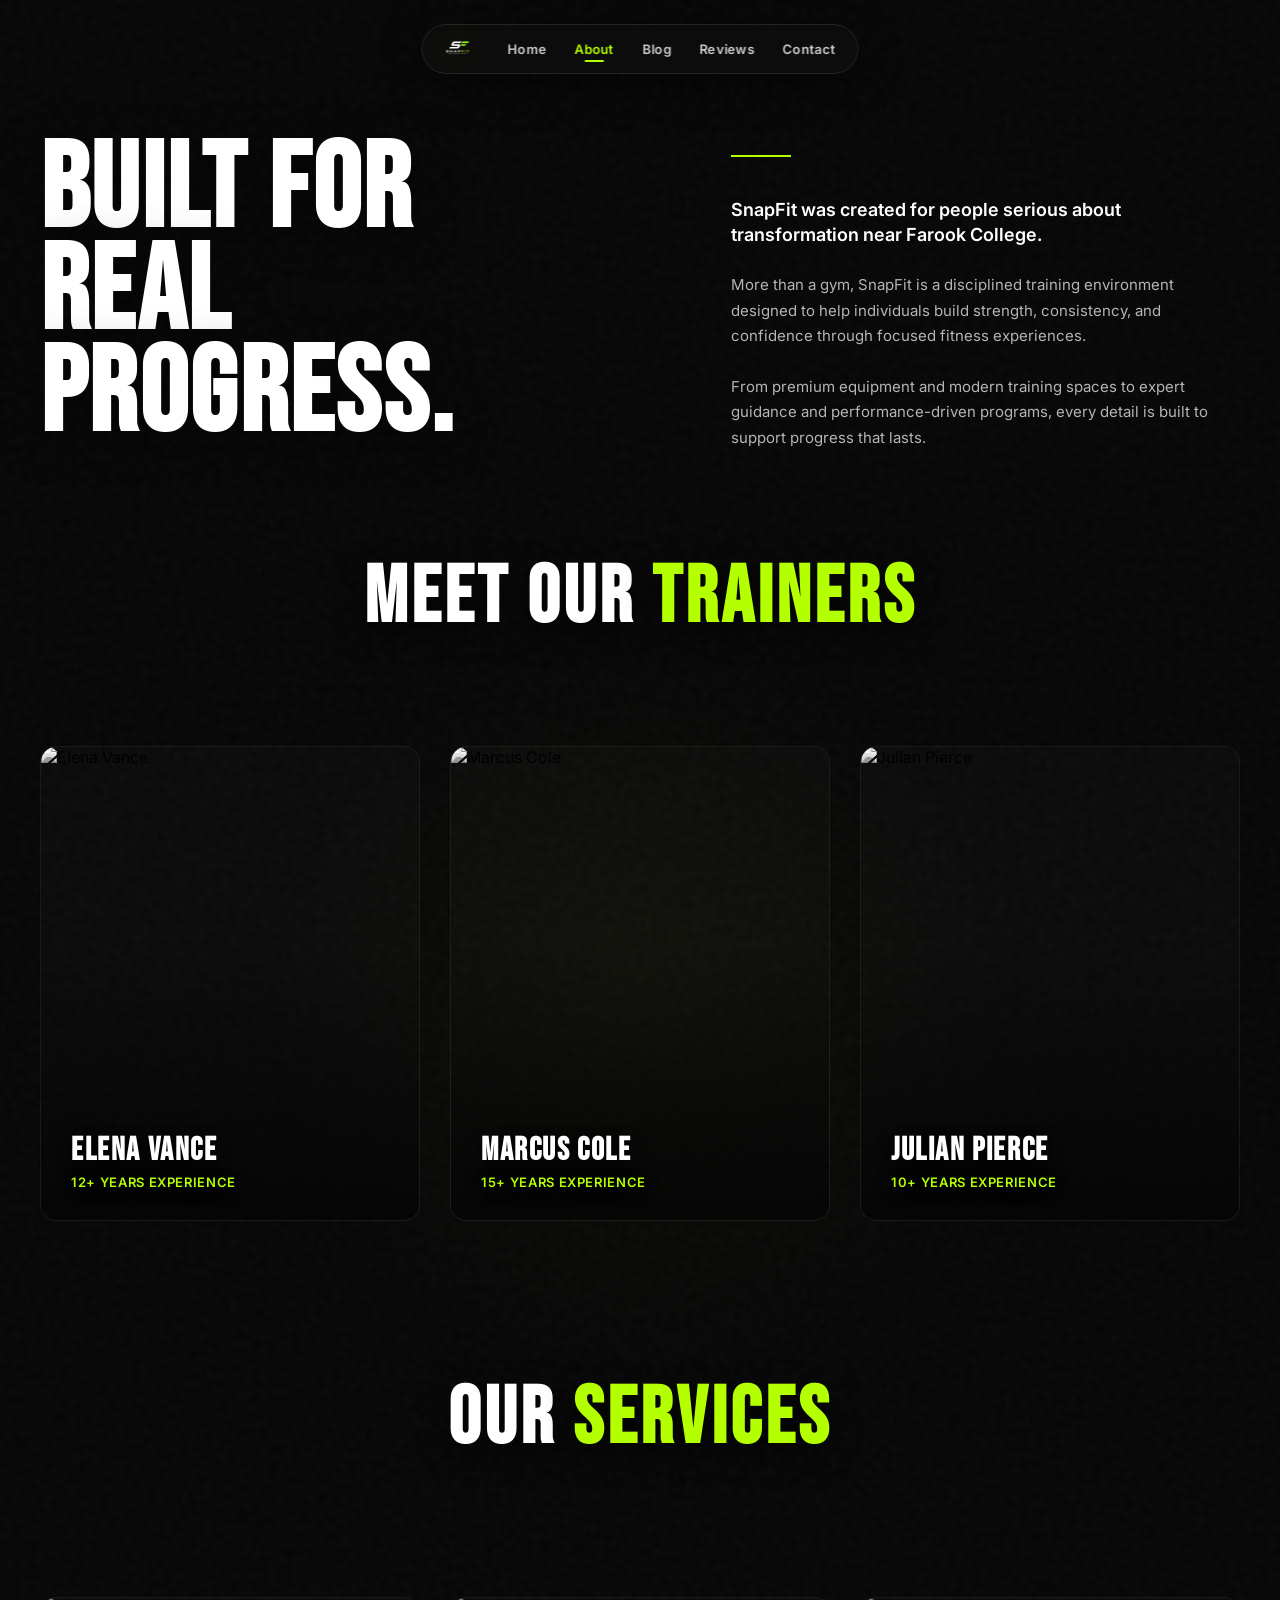
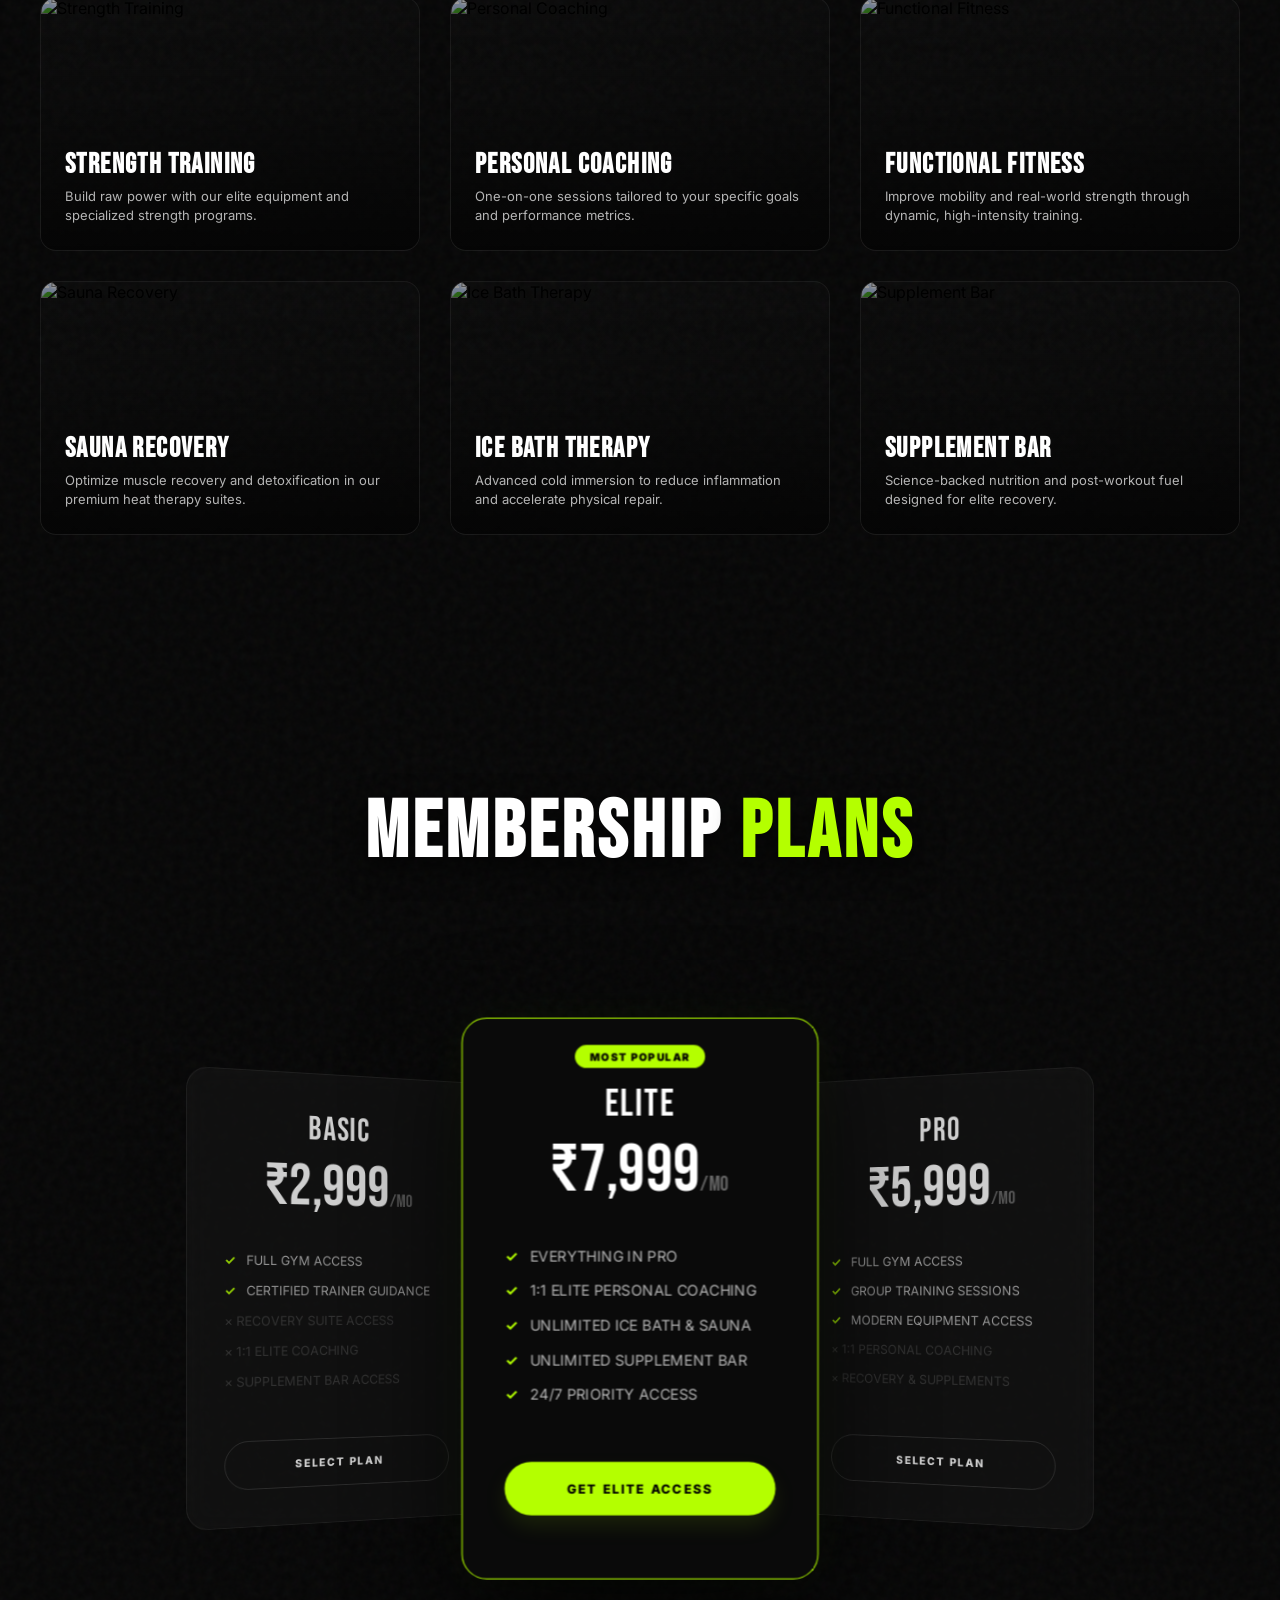
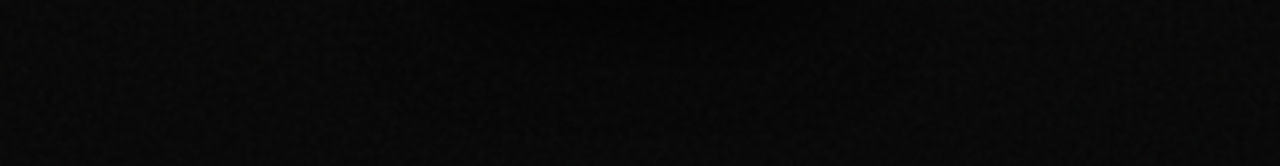
==== commit 8d077386: "Fix PageSpeed image and render blocking issues" ====
--- a/about.html
+++ b/about.html
@@ -11,19 +11,20 @@
     <meta property="og:title" content="About SnapFit | Gym Near Farook College">
     <meta property="og:description" content="Explore SnapFit trainers, services, recovery facilities, and memberships near Farook College.">
     <meta property="og:url" content="https://snaptier.xyz/about.html">
-    <meta property="og:image" content="https://snaptier.xyz/hero.webp">
+    <meta property="og:image" content="https://snaptier.xyz/hero-1920.webp">
     <meta name="twitter:card" content="summary_large_image">
     <title>About SnapFit | Gym Near Farook College</title>
-    <link rel="stylesheet" href="index.css?v=9">
+    <link rel="stylesheet" href="index.css?v=14">
     <link rel="preconnect" href="https://fonts.googleapis.com">
     <link rel="preconnect" href="https://fonts.gstatic.com" crossorigin>
-    <link rel="preconnect" href="https://unpkg.com" crossorigin>
-    <link rel="preconnect" href="https://i.pinimg.com" crossorigin>
-    <link href="https://fonts.googleapis.com/css2?family=Bebas+Neue&family=Inter:wght@400;500;600&display=swap" rel="stylesheet">
+    <link rel="preload" as="style" href="https://fonts.googleapis.com/css2?family=Bebas+Neue&family=Inter:wght@400;500;600&display=swap" onload="this.onload=null;this.rel='stylesheet'">
+    <noscript><link rel="stylesheet" href="https://fonts.googleapis.com/css2?family=Bebas+Neue&family=Inter:wght@400;500;600&display=swap"></noscript>
     
     <!-- Image Optimizations -->
-    <link rel="preload" href="snapfitlogo-300.png" as="image">
-    <link rel="preload" href="https://i.pinimg.com/1200x/02/7a/ae/027aaee587eab77b2ac9fda1ed5cfe7a.jpg" as="image">
+    <script>
+        window.si = window.si || function () { (window.siq = window.siq || []).push(arguments); };
+    </script>
+    <script defer src="/_vercel/speed-insights/script.js"></script>
     <script type="application/ld+json">
         {
             "@context": "https://schema.org",
@@ -44,7 +45,7 @@
         <div class="nav-content">
             <div class="logo-container">
                 <a href="index.html">
-                    <img src="snapfitlogo-300.png" alt="SnapFit gym logo" class="logo" decoding="async" width="150" height="100">
+                    <img src="snapfitlogo-114.webp" srcset="snapfitlogo-114.webp 2x, snapfitlogo-150.webp 3x" alt="SnapFit gym logo" class="logo" decoding="async" width="57" height="38">
                 </a>
             </div>
             <div class="nav-links">
@@ -105,7 +106,7 @@
                 <div class="trainers-grid">
                     <div class="trainer-card">
                         <div class="trainer-img-wrapper">
-                            <img src="https://i.pinimg.com/1200x/02/7a/ae/027aaee587eab77b2ac9fda1ed5cfe7a.jpg" alt="Elena Vance" class="trainer-img" fetchpriority="high" decoding="async" width="800" height="1000">
+                            <img src="https://i.pinimg.com/1200x/02/7a/ae/027aaee587eab77b2ac9fda1ed5cfe7a.jpg" alt="Elena Vance" class="trainer-img" loading="lazy" decoding="async" width="800" height="1000">
                             <div class="trainer-overlay"></div>
                         </div>
                         <div class="trainer-info">
